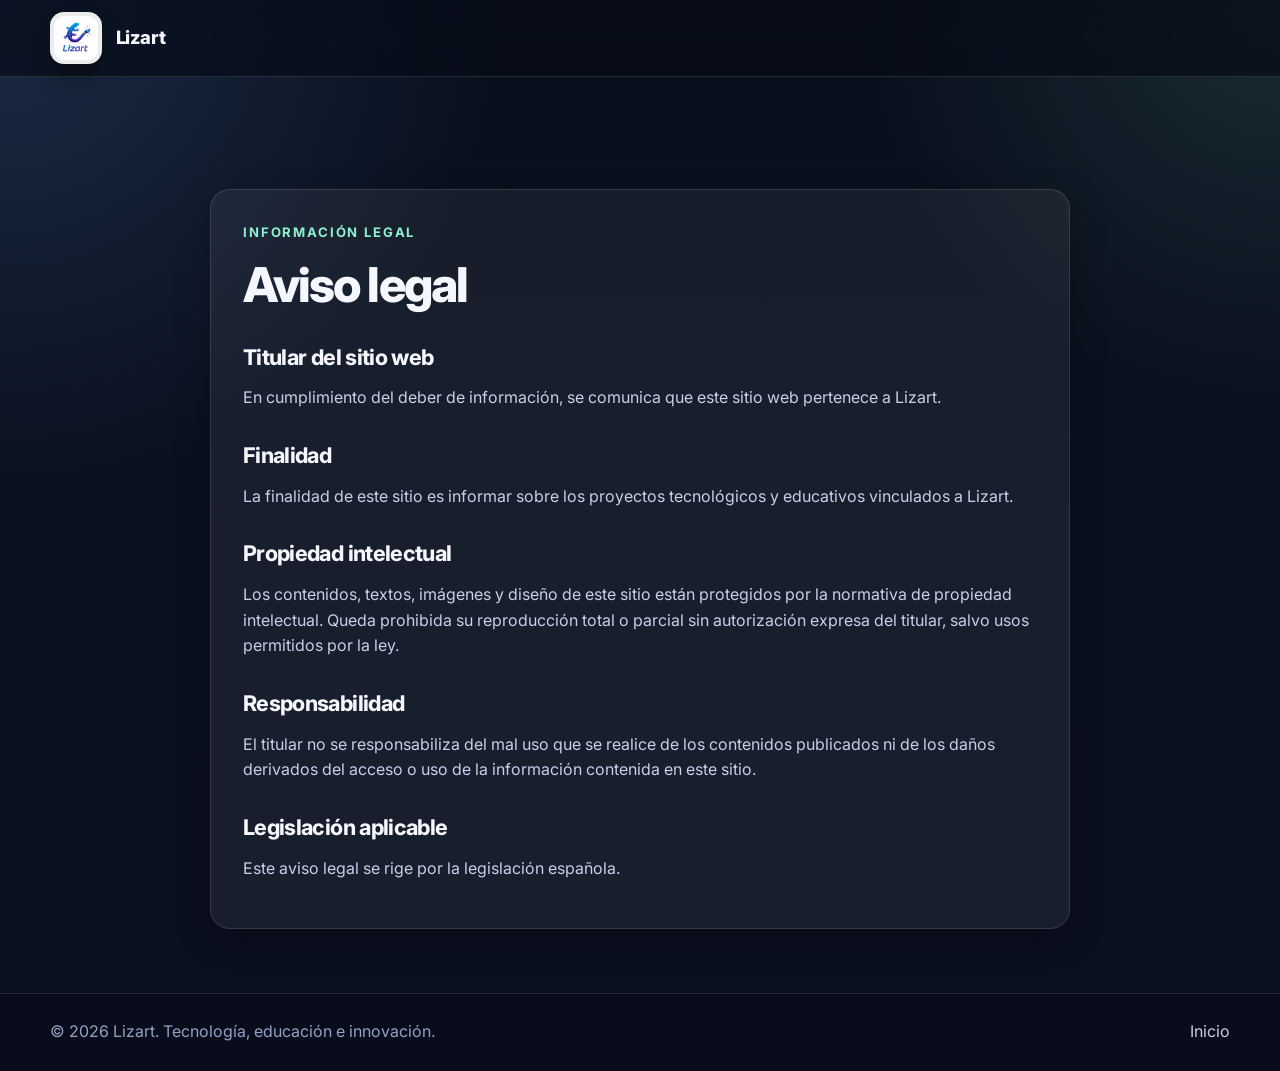
==== aviso-legal.html @ b4428a15 "Añade enlace de aviso legal y nueva página informativa" ====
<!DOCTYPE html>
<html lang="es">
<head>
  <meta charset="UTF-8" />
  <meta name="viewport" content="width=device-width, initial-scale=1.0" />

  <link rel="apple-touch-icon" sizes="180x180" href="assets/favicon_io/apple-touch-icon.png">
  <link rel="icon" type="image/png" sizes="32x32" href="assets/favicon_io/favicon-32x32.png">
  <link rel="icon" type="image/png" sizes="16x16" href="assets/favicon_io/favicon-16x16.png">
  <link rel="manifest" href="assets/favicon_io/site.webmanifest">

  <title>Aviso legal | Lizart</title>
  <meta name="description" content="Aviso legal del sitio web Lizart." />
  <link rel="preconnect" href="https://fonts.googleapis.com">
  <link rel="preconnect" href="https://fonts.gstatic.com" crossorigin>
  <link href="https://fonts.googleapis.com/css2?family=Inter:wght@300;400;500;600;700;800;900&display=swap" rel="stylesheet">
  <link rel="stylesheet" href="styles.css" />
</head>
<body>
  <header class="site-header">
    <div class="container header-inner">
      <a href="index.html#top" class="brand" aria-label="Inicio Lizart">
        <img class="brand-logo" src="assets/lizart-logo.png" alt="Logo de Lizart" />
        <span class="brand-text">Lizart</span>
      </a>
    </div>
  </header>

  <main class="legal-main">
    <div class="container">
      <article class="legal-card">
        <p class="section-kicker">Información legal</p>
        <h1>Aviso legal</h1>

        <h2>Titular del sitio web</h2>
        <p>En cumplimiento del deber de información, se comunica que este sitio web pertenece a Lizart.</p>

        <h2>Finalidad</h2>
        <p>La finalidad de este sitio es informar sobre los proyectos tecnológicos y educativos vinculados a Lizart.</p>

        <h2>Propiedad intelectual</h2>
        <p>Los contenidos, textos, imágenes y diseño de este sitio están protegidos por la normativa de propiedad intelectual. Queda prohibida su reproducción total o parcial sin autorización expresa del titular, salvo usos permitidos por la ley.</p>

        <h2>Responsabilidad</h2>
        <p>El titular no se responsabiliza del mal uso que se realice de los contenidos publicados ni de los daños derivados del acceso o uso de la información contenida en este sitio.</p>

        <h2>Legislación aplicable</h2>
        <p>Este aviso legal se rige por la legislación española.</p>
      </article>
    </div>
  </main>

  <footer class="site-footer">
    <div class="container footer-inner">
      <p>© <span id="year"></span> Lizart. Tecnología, educación e innovación.</p>
      <div class="footer-links">
        <a href="index.html">Inicio</a>
      </div>
    </div>
  </footer>

  <script src="script.js"></script>
</body>
</html>
---- styles.css ----
:root {
  --bg: #0b1020;
  --bg-soft: #121933;
  --surface: rgba(255, 255, 255, 0.06);
  --surface-strong: rgba(255, 255, 255, 0.1);
  --text: #f5f7ff;
  --text-soft: #c7cfeb;
  --text-muted: #95a0c6;
  --line: rgba(255, 255, 255, 0.12);
  --primary: #6ea8fe;
  --primary-strong: #8bc0ff;
  --accent: #8ef0d0;
  --shadow: 0 10px 35px rgba(0, 0, 0, 0.25);
  --radius: 20px;
  --radius-sm: 14px;
  --container: 1180px;
  --transition: 0.3s ease;
}

* {
  box-sizing: border-box;
}

html {
  scroll-behavior: smooth;
}

body {
  margin: 0;
  font-family: "Inter", sans-serif;
  color: var(--text);
  background:
    radial-gradient(circle at top left, rgba(110, 168, 254, 0.18), transparent 30%),
    radial-gradient(circle at top right, rgba(142, 240, 208, 0.12), transparent 25%),
    linear-gradient(180deg, #09101d 0%, #0b1020 100%);
  line-height: 1.6;
}

a {
  color: inherit;
  text-decoration: none;
}

img {
  max-width: 100%;
  display: block;
}

.container {
  width: min(100% - 2rem, var(--container));
  margin: 0 auto;
}

.narrow {
  max-width: 860px;
}

.section {
  padding: 6rem 0;
}

.section-light {
  background: rgba(255, 255, 255, 0.03);
  border-top: 1px solid var(--line);
  border-bottom: 1px solid var(--line);
}

.section-accent {
  background:
    linear-gradient(180deg, rgba(255,255,255,0.02), rgba(255,255,255,0.04));
  border-top: 1px solid var(--line);
  border-bottom: 1px solid var(--line);
}

.section-kicker,
.eyebrow,
.panel-label {
  color: var(--accent);
  text-transform: uppercase;
  letter-spacing: 0.14em;
  font-size: 0.82rem;
  font-weight: 700;
  margin-bottom: 0.9rem;
}

h1, h2, h3 {
  margin-top: 0;
  line-height: 1.15;
}

h1 {
  font-size: clamp(2.5rem, 5vw, 4.6rem);
  font-weight: 800;
  letter-spacing: -0.04em;
  max-width: 11ch;
  margin-bottom: 1.2rem;
}

h2 {
  font-size: clamp(2rem, 3vw, 3rem);
  font-weight: 750;
  letter-spacing: -0.03em;
  margin-bottom: 1rem;
}

h3 {
  font-size: 1.35rem;
  font-weight: 700;
  margin-bottom: 0.8rem;
}

p {
  margin-top: 0;
  color: var(--text-soft);
}

.lead {
  font-size: 1.18rem;
  color: var(--text);
}

.site-header {
  position: sticky;
  top: 0;
  z-index: 20;
  backdrop-filter: blur(16px);
  background: rgba(8, 12, 24, 0.72);
  border-bottom: 1px solid var(--line);
}

.header-inner {
  display: flex;
  align-items: center;
  justify-content: space-between;
  min-height: 76px;
}

.brand {
  display: inline-flex;
  align-items: center;
  gap: 0.85rem;
  font-weight: 800;
}

.brand-logo {
  width: 52px;
  height: 52px;
  object-fit: contain;
  border-radius: 14px;
  background: rgba(255, 255, 255, 0.92);
  padding: 4px;
  box-shadow: 0 14px 24px rgba(0, 0, 0, 0.28);
}

.brand-text {
  font-size: 1.15rem;
  letter-spacing: -0.02em;
}

.main-nav {
  display: flex;
  align-items: center;
  gap: 1.4rem;
}

.main-nav a {
  color: var(--text-soft);
  font-weight: 500;
  transition: color var(--transition);
}

.main-nav a:hover {
  color: var(--text);
}

.nav-toggle {
  display: none;
  flex-direction: column;
  gap: 5px;
  border: 0;
  background: transparent;
  cursor: pointer;
}

.nav-toggle span {
  width: 24px;
  height: 2px;
  background: #fff;
  border-radius: 999px;
}

.hero {
  padding: 7rem 0 5rem;
}

.hero-grid {
  display: grid;
  grid-template-columns: 1.2fr 0.8fr;
  gap: 2rem;
  align-items: center;
}

.hero-text {
  max-width: 60ch;
  font-size: 1.08rem;
  margin-bottom: 2rem;
}

.hero-actions {
  display: flex;
  gap: 1rem;
  flex-wrap: wrap;
}

.btn {
  display: inline-flex;
  align-items: center;
  justify-content: center;
  min-height: 50px;
  padding: 0.9rem 1.3rem;
  border-radius: 14px;
  font-weight: 700;
  transition: transform var(--transition), background var(--transition), border-color var(--transition);
}

.btn:hover {
  transform: translateY(-2px);
}

.btn-primary {
  color: #08101d;
  background: linear-gradient(135deg, var(--primary), var(--accent));
  box-shadow: var(--shadow);
}

.btn-secondary {
  color: var(--text);
  border: 1px solid var(--line);
  background: rgba(255,255,255,0.04);
}

.hero-panel .panel-card,
.card,
.profile-box,
.cta-box {
  background: var(--surface);
  border: 1px solid var(--line);
  border-radius: var(--radius);
  box-shadow: var(--shadow);
}

.panel-card {
  padding: 2rem;
}

.hero-logo {
  margin: 0 0 1.5rem;
  display: flex;
  justify-content: center;
}

.hero-logo img {
  width: min(100%, 270px);
  border-radius: 22px;
  background: linear-gradient(145deg, rgba(255, 255, 255, 0.96), rgba(241, 247, 255, 0.92));
  padding: 0.8rem;
  border: 1px solid rgba(110, 168, 254, 0.26);
  box-shadow: 0 20px 40px rgba(6, 18, 36, 0.35);
}


.panel-card h2 {
  margin-bottom: 0.7rem;
}

.panel-list,
.card-list,
.profile-box ul {
  margin: 1.2rem 0 0;
  padding-left: 1.2rem;
  color: var(--text-soft);
}

.section-heading {
  max-width: 800px;
  margin-bottom: 2rem;
}

.cards-grid {
  display: grid;
  grid-template-columns: repeat(3, 1fr);
  gap: 1.4rem;
}

.card {
  padding: 1.7rem;
  transition: transform var(--transition), border-color var(--transition), background var(--transition);
}

.card:hover {
  transform: translateY(-4px);
  border-color: rgba(110, 168, 254, 0.35);
  background: rgba(255, 255, 255, 0.08);
}

.card-badge {
  display: inline-block;
  padding: 0.4rem 0.75rem;
  margin-bottom: 1rem;
  border: 1px solid rgba(142, 240, 208, 0.24);
  border-radius: 999px;
  color: var(--accent);
  font-size: 0.8rem;
  font-weight: 700;
  background: rgba(142, 240, 208, 0.06);
}

.card-link {
  display: inline-block;
  margin-top: 1rem;
  color: var(--primary-strong);
  font-weight: 700;
}

.profile-grid {
  display: grid;
  grid-template-columns: 1.2fr 0.8fr;
  gap: 2rem;
  align-items: start;
}

.profile-box {
  padding: 1.8rem;
}

.cta-section {
  padding-top: 5rem;
}

.cta-box {
  text-align: center;
  padding: 2.5rem;
}

.site-footer {
  border-top: 1px solid var(--line);
  padding: 1.6rem 0;
  background: rgba(0, 0, 0, 0.16);
}

.footer-inner {
  display: flex;
  justify-content: space-between;
  align-items: center;
  gap: 1rem;
}

.footer-inner p {
  margin: 0;
  color: var(--text-muted);
}

.footer-inner a {
  color: var(--text-soft);
}


.footer-links {
  display: flex;
  align-items: center;
  gap: 1.2rem;
}

.legal-main {
  padding: 7rem 0 4rem;
}

.legal-card {
  max-width: 860px;
  margin: 0 auto;
  padding: 2rem;
  background: var(--surface);
  border: 1px solid var(--line);
  border-radius: var(--radius);
  box-shadow: var(--shadow);
}

.legal-card h1 {
  max-width: none;
  font-size: clamp(2rem, 4vw, 3rem);
}

.legal-card h2 {
  margin-top: 2rem;
  font-size: 1.35rem;
}

.legal-card p {
  margin-bottom: 0.9rem;
}

.reveal {
  opacity: 0;
  transform: translateY(24px);
  transition: opacity 0.7s ease, transform 0.7s ease;
}

.reveal.visible {
  opacity: 1;
  transform: translateY(0);
}

@media (max-width: 960px) {
  .hero-grid,
  .profile-grid,
  .cards-grid {
    grid-template-columns: 1fr;
  }

  h1 {
    max-width: 100%;
  }
}

@media (max-width: 760px) {
  .main-nav {
    position: absolute;
    top: 76px;
    left: 0;
    right: 0;
    display: none;
    flex-direction: column;
    align-items: flex-start;
    gap: 1rem;
    padding: 1.2rem 1rem 1.4rem;
    background: rgba(8, 12, 24, 0.98);
    border-bottom: 1px solid var(--line);
  }

  .main-nav.open {
    display: flex;
  }

  .nav-toggle {
    display: flex;
  }

  .section {
    padding: 4.5rem 0;
  }

  .hero {
    padding: 5rem 0 4rem;
  }

  .footer-inner {
    flex-direction: column;
    align-items: flex-start;
  }

  .footer-links {
    flex-direction: column;
    align-items: flex-start;
    gap: 0.6rem;
  }
}
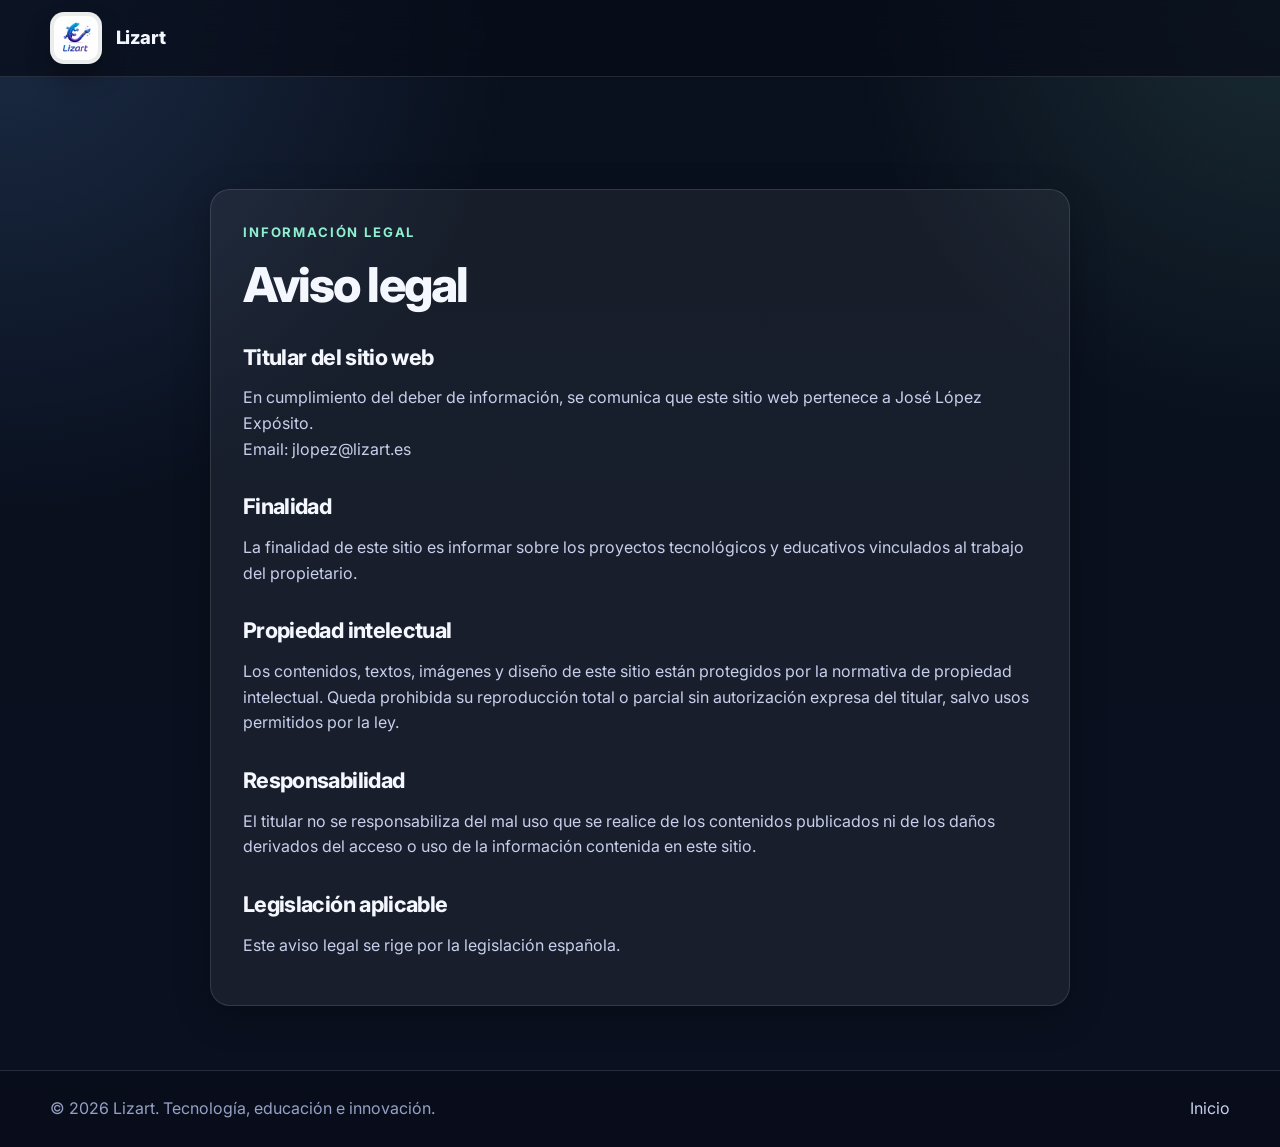
==== commit a1e5eb2b: "Información Legal" ====
--- a/aviso-legal.html
+++ b/aviso-legal.html
@@ -33,10 +33,11 @@
         <h1>Aviso legal</h1>
 
         <h2>Titular del sitio web</h2>
-        <p>En cumplimiento del deber de información, se comunica que este sitio web pertenece a Lizart.</p>
+        <p>En cumplimiento del deber de información, se comunica que este sitio web pertenece a José López Expósito.<br/>
+        Email: jlopez@lizart.es</p>
 
         <h2>Finalidad</h2>
-        <p>La finalidad de este sitio es informar sobre los proyectos tecnológicos y educativos vinculados a Lizart.</p>
+        <p>La finalidad de este sitio es informar sobre los proyectos tecnológicos y educativos vinculados al trabajo del propietario.</p>
 
         <h2>Propiedad intelectual</h2>
         <p>Los contenidos, textos, imágenes y diseño de este sitio están protegidos por la normativa de propiedad intelectual. Queda prohibida su reproducción total o parcial sin autorización expresa del titular, salvo usos permitidos por la ley.</p>
